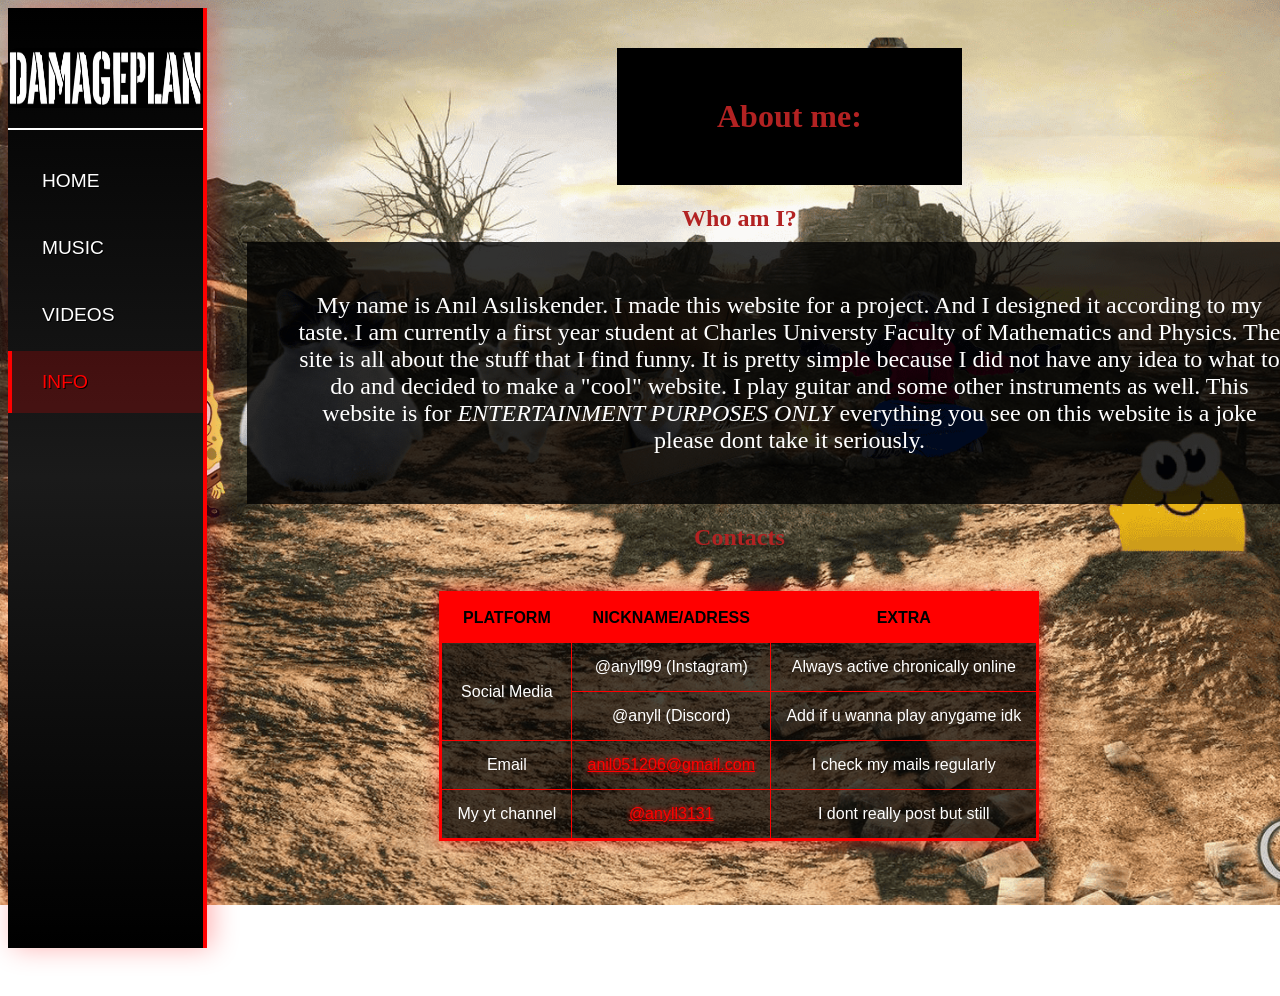
==== about_me.html @ 00d0d698 "Add files via upload" ====
<!DOCTYPE html>
<html lang="en">
<head>
    <meta charset="UTF-8">
    <meta name="viewport" content="width=device-width, initial-scale=1.0">
    <title>Basic info</title>
    <link rel="stylesheet" href="style.css">
</head>
<body>

    <nav class="sidebar">
        <div class="sidebar-header">
            <img src="damageplan.jpg" class="sidebar-logo" alt="Damageplan band logo">
        </div>
        
        <ul class="sidebar-nav">
            <li><a href="index.html"> Home</a></li>
            <li><a href="music.html"> Music</a></li>
            <li><a href="videos.html"> Videos</a></li>
            <li><a href="about_me.html" class="active"> Info</a></li>
        </ul>
    </nav>
    <div class="main-content">
        
        <header>
            <h1>About me:</h1>
        </header>

        <article>
            <section>
                <h2>Who am I?</h2>
                <p class="paragraph">My name is Anıl Asıliskender. I made this website for a project. And I designed it according to my taste. 
                    I am currently a first year student at Charles Universty Faculty of Mathematics and Physics. 
                    The site is all about the stuff that I find funny. It is pretty simple because 
                    I did not have any idea to what to do and decided to make a "cool" website. I play guitar and some other instruments as well.
                    This website is for <em>ENTERTAINMENT PURPOSES ONLY</em> everything you see on this website is a joke please dont take it seriously.          
                </p>
            </section>
            <section>
                <h2>Contacts</h2>
                <table id="project-table">
                    <thead>
                        <tr>
                            <th>Platform</th>
                            <th>Nickname/Adress</th>
                            <th>Extra</th>
                        </tr>
                    </thead>
                    <tbody>
                        <tr>
                            <td rowspan="2">Social Media</td>
                            <td>@anyll99 (Instagram)</td>
                            <td>Always active chronically online</td>
                        </tr>
                        <tr>
                            <td>@anyll (Discord)</td>
                            <td>Add if u wanna play anygame idk </td>                            
                        </tr>
                        <tr>
                            <td>Email</td>
                            <td><a href="mailto:anil051206@gmail.com">anil051206@gmail.com</a></td>
                            <td>I check my mails regularly</td>
                        </tr>
                        <tr>
                            <td>My yt channel</td>
                            <td><a href ='https://www.youtube.com/@anyll3131'>@anyll3131</a></td>
                            <td>I dont really post but still</td>
                        </tr>
                    </tbody>
                </table>
            </section>
        </article>    
    </div>


</body>
</html>
---- style.css ----
.sidebar{
    width:250px;
    height:100vh;
    background:linear-gradient(180deg,#000,#1a1a1a,#000);
    border-right:4px solid red;
    padding:20px 0;
    z-index:1000;
    box-shadow:5px 0 25px rgba(255,0,0,.3);
    overflow-y:auto
}

.sidebar-header{
        text-align:center;
        padding:20px 0;
        border-bottom:2px solid #fff;
        margin-bottom:20px
}

.sidebar-logo{
    font-family:Pantera,sans-serif;
    font-size:10em;
    color:#fff;
    text-decoration:none;
    text-transform:uppercase;
    text-shadow:0 0 10px red;
    width:200px;
    height:60px;
    display:block;
    margin:0 auto
}

.sidebar-nav{
    list-style:none;
    margin:0;
    padding:0
}

.sidebar-nav li{
    margin:0;
    padding:0
}

.sidebar-nav a{
    display:block;
    color:#fff;
    text-decoration:none;
    font-family:Pantera,sans-serif;
    font-size:1.2em;
    text-transform:uppercase;
    padding:20px 30px;
    border-left:4px solid transparent;
    transition:all .3s ease;
    background:0 0;
    margin:5px 0;
    position:relative;
    overflow:hidden;
    text-align:left
}

.sidebar-nav a.active{
    color:red;
    border-left:4px solid red;
    background-color:rgba(255,0,0,.2)
}

.sidebar-nav>li>a{
    text-shadow:1px 1px 0 #000
}

.main-content{
    padding:40px;
    min-height:100vh;
    display:flex;
    flex-direction:column;
    align-items:center;
    flex-grow:1;
    width:100%
}
    
article{width:100%}
    
@media (max-width:768px){
    .sidebar{position:fixed;
    left:0;
    top:0;
    width:200px;
    transform:translateX(-100%);
    transition:transform .3s ease
}

.sidebar.active{transform:translateX(0)}

.main-content{margin-left:0}}

body{
    font-family:Arial,sans-serif;
    background-image:url(background.png);
    background-size:cover;
    background-repeat:no-repeat;
    background-attachment:fixed;
    background-position:center;
    color:#fff;
    text-align:center;
    padding:0;
    overflow-x:hidden;
    display:flex
}
    
h1{
    color:#fff;
    font-family:Pantera,Impact,'Ariel Black';
    background-color:#000;
    color:#b22222;
    text-align:center;
    margin:0;
    padding:50px;
    width:100%
}

h2{
    color:#b22222;
    font-family:Pantera,Impact,'Ariel Black';
    margin:20px 0 10px
}

p{
    color:#fff;
    font-family:Pantera,Impact,'Ariel Black';
    background-color:rgba(0,0,0,.8);
    text-align:center;
    margin:0;
    padding:50px;
    font-size:x-large;
    width:100%
}

.videoText{
    color:#fff;
    font-family:Pantera,Impact,'Ariel Black';
    background-color:#000;
    color:#b22222;
    text-align:center;
    margin:0;
    padding:50px;
    font-size:xx-large;
    width:100%
}

img{
    border-radius:10px;
    margin:20px 0;
    max-width:100%;
    height:auto;
    display:block
}

a{
    display:inline;
    background:0 0;
    color:#b22222;
    text-decoration:underline;
    padding:0;
    font-family:Arial,sans-serif;
    font-size:1em;
    text-transform:none;
    border:none;
    border-radius:0;
    margin:0;
    transition:all .3s ease;
    text-shadow:0 0 5px red;
    position:static;
    overflow:visible
}
    
a:hover{
    background:0 0;
    color:#fff;
    border-color:#ff6a00;
    transform:none;
    text-shadow:0 0 10px red,0 0 20px red
}

a:active{transform:translateY(0) scale(1)}

iframe{
    align-self:center;
    padding:40px;
    min-height:675px;
    max-width:100%;
    width:100%;
    border-radius:12px
}

#project-table{
    border-collapse:collapse;
    width:600px;
    margin:40px auto;
    border:3px solid red;
    box-shadow:0 0 15px rgba(255,0,0,.5)
}

#project-table td,#project-table th{
    border:1px solid red;
    padding:15px;
    color:#fff;
    background-color:rgba(0,0,0,.7)
}

#project-table th{
    background-color:red;
    color:#000;
    text-transform:uppercase
}

#project-table td a{
    display:inline;
    background:0 0;
    padding:0;
    text-decoration:underline;
    text-transform:none;
    border:none;
    margin:0;
    position:static;
    overflow:visible;
    color:red;
    text-shadow:0 0 5px red;
    font-size:1em
}

#project-table td a:hover{
    color:#fff;
    text-shadow:0 0 10px red,0 0 20px red;
    background:0 0;transform:none
}
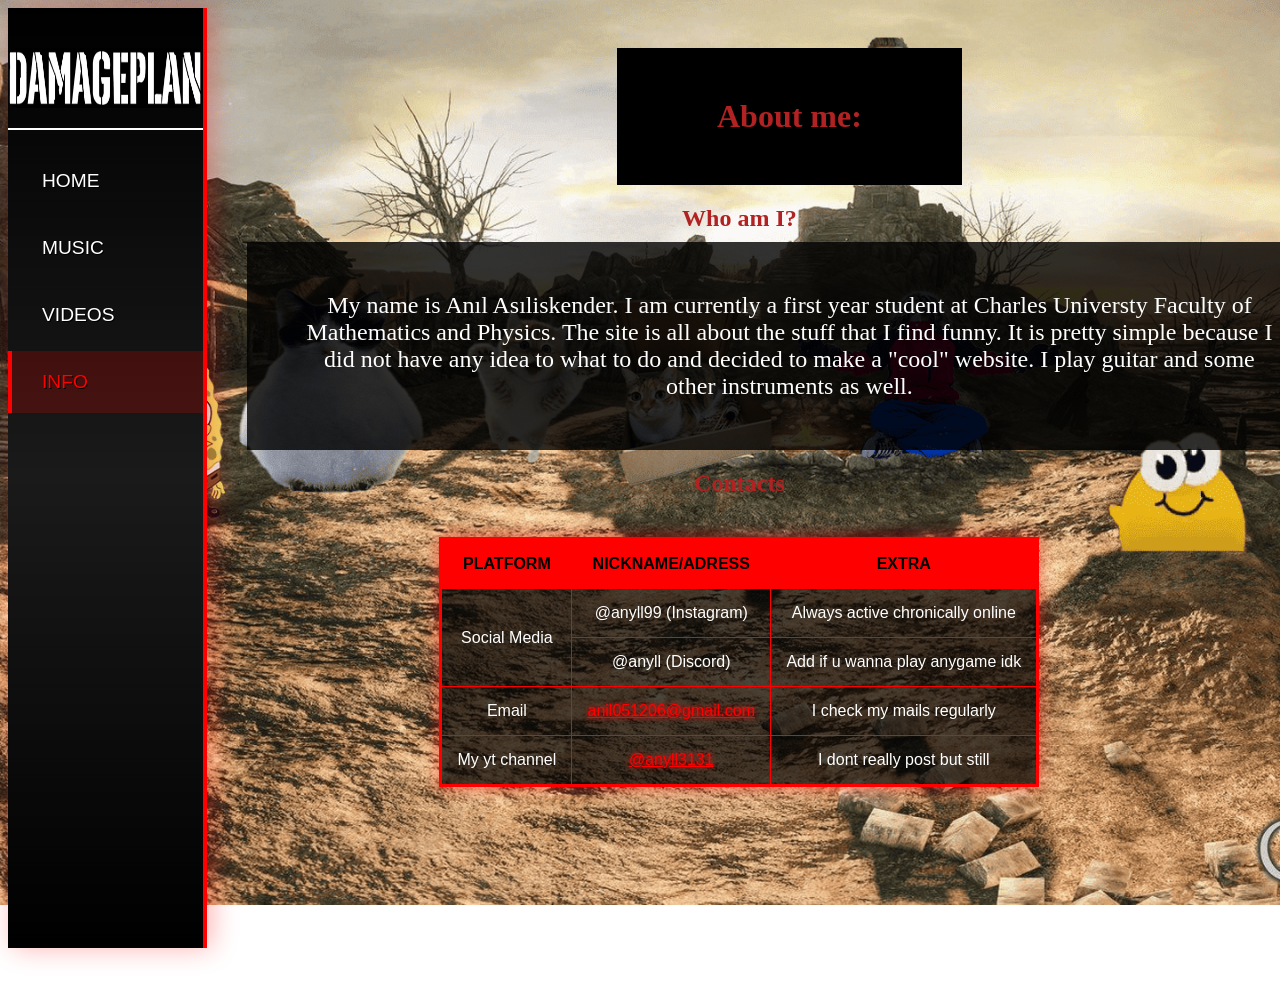
==== commit f12f732c: "Update about_me.html" ====
--- a/about_me.html
+++ b/about_me.html
@@ -29,11 +29,10 @@
         <article>
             <section>
                 <h2>Who am I?</h2>
-                <p class="paragraph">My name is Anıl Asıliskender. I made this website for a project. And I designed it according to my taste. 
-                    I am currently a first year student at Charles Universty Faculty of Mathematics and Physics. 
+                <p class="paragraph">My name is Anıl Asıliskender. I am currently a first year student at Charles Universty Faculty of Mathematics and Physics. 
                     The site is all about the stuff that I find funny. It is pretty simple because 
                     I did not have any idea to what to do and decided to make a "cool" website. I play guitar and some other instruments as well.
-                    This website is for <em>ENTERTAINMENT PURPOSES ONLY</em> everything you see on this website is a joke please dont take it seriously.          
+                    
                 </p>
             </section>
             <section>
@@ -74,4 +73,4 @@
 
 
 </body>
-</html>+</html>
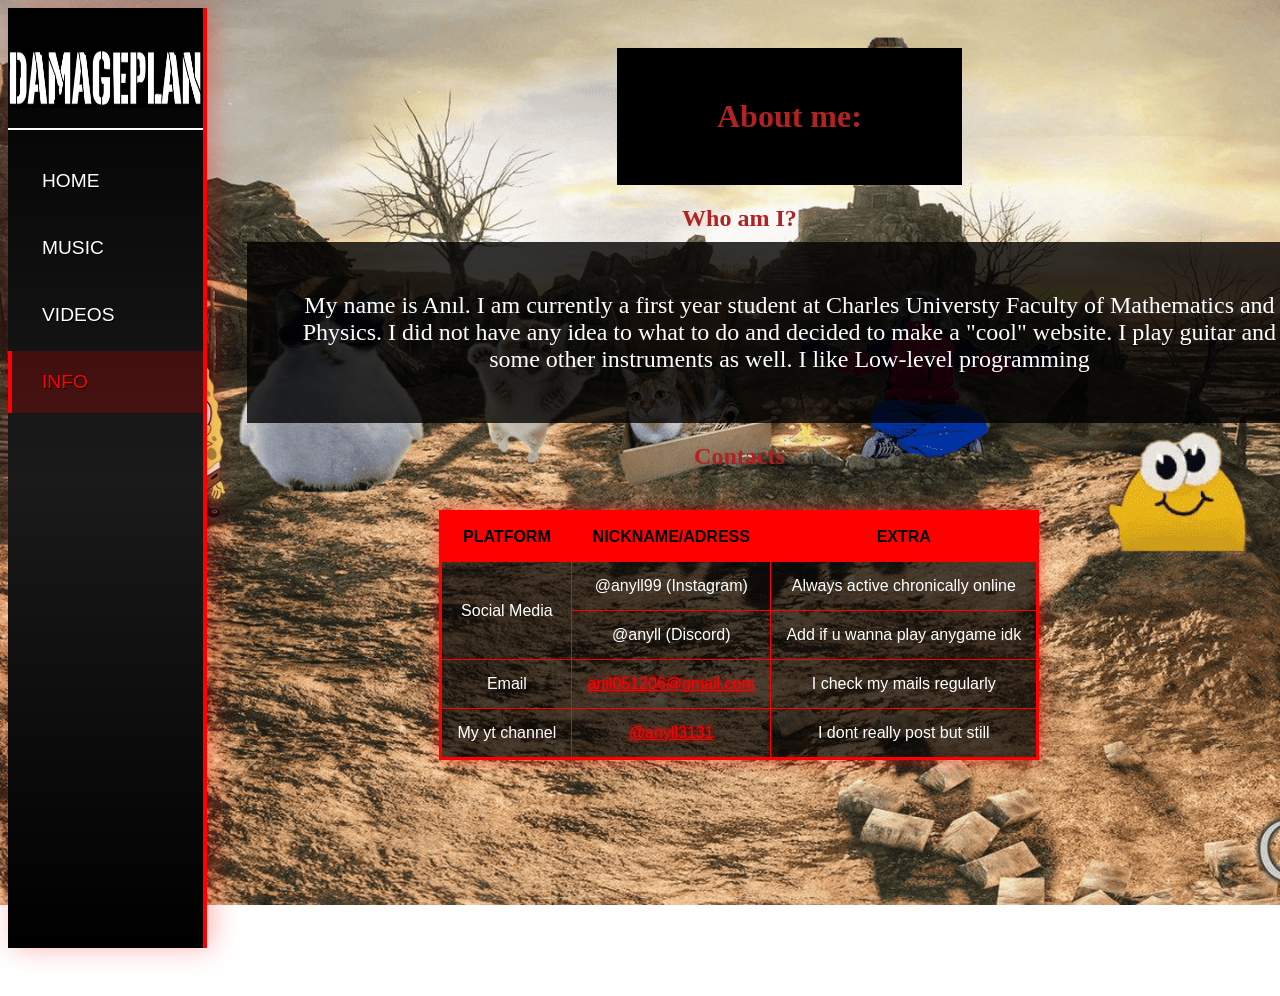
==== commit e5afa8f2: "Revise about_me.html with updated content Updated personal information and added interests." ====
--- a/about_me.html
+++ b/about_me.html
@@ -29,9 +29,9 @@
         <article>
             <section>
                 <h2>Who am I?</h2>
-                <p class="paragraph">My name is Anıl Asıliskender. I am currently a first year student at Charles Universty Faculty of Mathematics and Physics. 
-                    The site is all about the stuff that I find funny. It is pretty simple because 
-                    I did not have any idea to what to do and decided to make a "cool" website. I play guitar and some other instruments as well.
+                <p class="paragraph">My name is Anıl. I am currently a first year student at Charles Universty Faculty of Mathematics and Physics.  
+                    I did not have any idea to what to do and decided to make a "cool" website. I play guitar and some other instruments as well. 
+                    I like Low-level programming 
                     
                 </p>
             </section>
